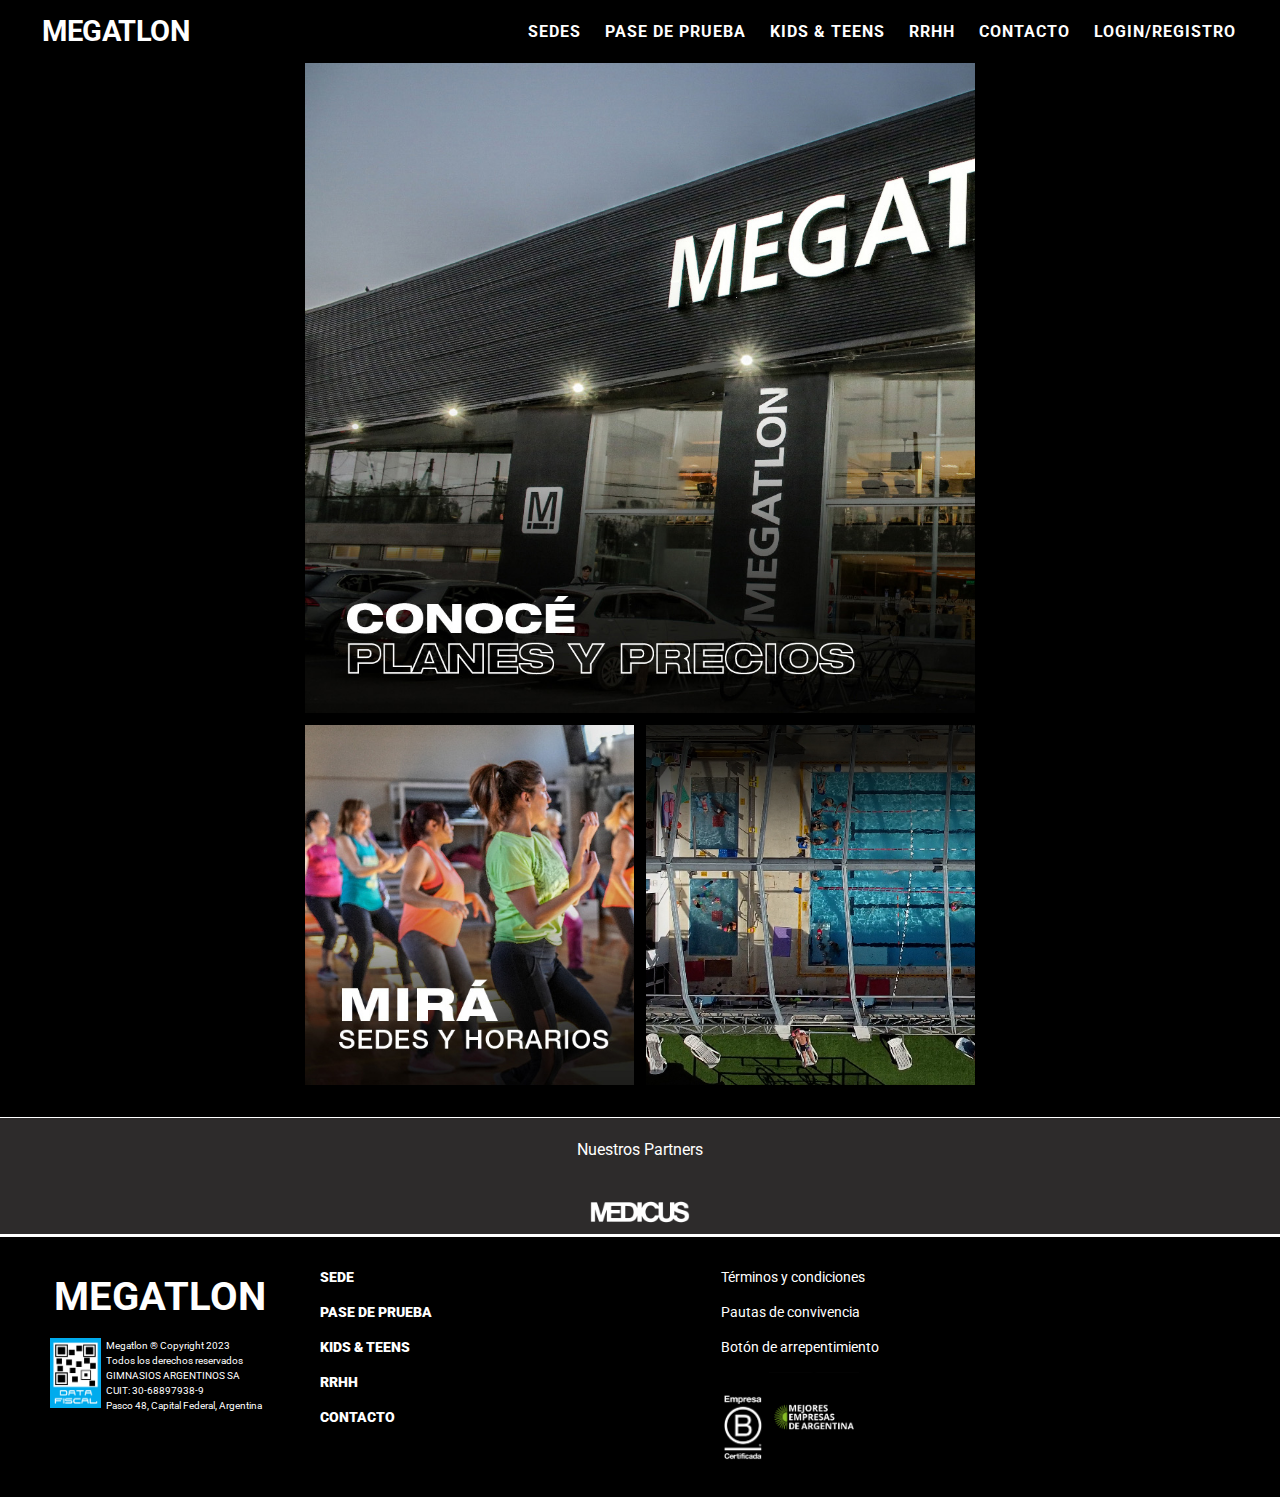
==== index.html @ 38f00773 "primer commit" ====
<!DOCTYPE html>
<html lang="en">
<head>
    <meta charset="UTF-8">
    <meta name="viewport" content="width=device-width, initial-scale=1.0">
    <link rel="stylesheet" href="./css/estilo.css">
    <link rel="shortcut icon" href="./img/favicon.jpg" type="image/x-icon">
    <title>Megatlon - Coder House</title>
</head>
<body>


<header>
    <div class="contenedor">
        <a class="logo"  href="index.html">Megatlon</a>
        <nav>
            <ul class="navbar">
                <li class="menu_item"><a class="menu_link" href="./pages/sedes.html">Sedes</a></li> 
                <li class="menu_item"><a class="menu_link" href="./pages/paseprueba.html">Pase de prueba</a></li>
                <li class="menu_item"><a class="menu_link" href="./pages/kidsteens.html">Kids & teens</a></li>
                <li class="menu_item"><a class="menu_link" href="./pages/rrhh.html">RRHH</a></li>
                <li class="menu_item"><a class="menu_link" href="./pages/contacto.html">Contacto</a></li>
                <li class="menu_item"><a class="menu_link" href="./pages/login.html">Login/registro</a></li>
            </ul>
        </nav>
    </div>
</header>

<main>

    <section id="grid">
        <div class="contenedor-grid">
            <div class="conoce"></div>
            <div class="mira"></div>
            <div class="entrena"></div>
        </div>
    </section>

    <div class="medicus">
        <div class="texto-medicus">
            <p>Nuestros Partners</p>
        </div>
        <div class="imagen-medicus">
            <img src="./img/Medicus02.png" alt="medicus"> 
        </div>
    </div>

</main>

<footer>
    <div class="footer">
        <div class="footer_top">
            <div class="columna1">
                <h2> Megatlon </h2>
            
                <div class="qrafip"> <img src="./img/qr-afip.15a73d4b.jpg" alt="qr de afip" height="70px"> 
                    <p class="texto-footer"> 
                        Megatlon ® Copyright 2023 
                        <br>
                        Todos los derechos reservados 
                        <br>
                        GIMNASIOS ARGENTINOS SA 
                        <br>
                        CUIT: 30-68897938-9 
                        <br>
                        Pasco 48, Capital Federal, Argentina 
                    </p>
                </div>
            </div>
        </div>
    
        
        <div class="nav_footer">
            <div class="columna2">
                <a class="footer_link" href="./pages/sedes.html">Sede</a>
                <a class="footer_link" href="./pages/paseprueba.html">Pase de prueba</a>
                <a class="footer_link" href="./pages/kidsteens.html">Kids & teens</a>
                <a class="footer_link" href="./pages/rrhh.html">RRHH</a>
                <a class="footer_link" href="./pages/contacto.html">Contacto</a>
            </div>
        </div>
        
        <div class="terminos">
            <div class="columna3">
                <a class="footer_link" href="">Términos y condiciones</a>
                <a class="footer_link" href="">Pautas de convivencia</a>
                <a class="footer_link" href="">Botón de arrepentimiento</a>
                
                <div class="imagenes-footer">
                    <img src="./img/empresab.png" alt="empresab" height="70px">
                    <img src="./img/302204756_440620988084188_4253621899496392982_n.png" alt="mejores empresas argentinas" height="90px">
                </div>
            </div>
        </div>
    </div>
</footer>

</body>
</html>
---- css/estilo.css ----
@import url('https://fonts.googleapis.com/css2?family=Roboto:wght@100&display=swap');
* {
    margin: 0;
    padding: 0;
    box-sizing: border-box;
    font-family: 'Roboto', sans-serif;
    line-height: 1.5;
}

h2 {
    color: white;
}

h1 {
    color: white;
}

a {
    text-decoration: none;
}

body {
    background-color: black;
}

header {
    background-color: black;
    padding-left: 2rem;
    padding-right: 2rem;
    position: sticky;
    width: 100%;
}

header .logo {
    display: flex;
    padding: 10px;
    font-size: 1.8em;
    text-transform: uppercase;
    text-align: left;
    letter-spacing: -0.5px;
    font-weight: bold;
    font-family: 'Roboto', sans-serif;
    color: white;
    text-decoration: none;
}
header .contenedor {
    display: flex;
    flex-direction: row;
    justify-content: space-between;
    align-items: center;
}

header .navbar {
    display: flex;
    text-align: center;
    text-transform: uppercase;
    margin-block-start: 1em;
    margin-block-end: 1em;
    

}
header .menu_item {
    display: inline;
    letter-spacing: 1px;

}
header .menu_link {
    padding: 18px 12px;
    font-weight: bold;
    color: white;
}


#grid {
    margin-right: 305px;
    margin-left: 305px;
    padding-bottom: 32px;

}

.contenedor-grid {
    display: grid;
    grid-template-columns: 1fr 1fr;
    grid-template-rows: 1fr;
    grid-template-areas: 
    "conoce conoce"
    "mira entrena";
    grid-gap: 0.75rem;
    gap: 0.75rem;
    width: 100%;
}


.conoce {
    grid-area: conoce;
    background-image: url(../img/Banners\ home.c143e0d0\ \(2\).jpg);
    width: 100%;
    height: 650px;
    background-repeat: no-repeat;
    background-size: cover;
}

.mira {
    grid-area: mira;
    background-image: url(../img/Banners-mira-sedes-y-horarios.cfb092e3.jpg);
    width: 100%;
    height: 360px;
    background-repeat: no-repeat;
    background-size: cover;

}
.entrena {
    grid-area: entrena;
    background-image: url(../img/Banners-entrena-gratis-un-dia.bda30f67.jpg);
    width: 100%;
    height: 360px;
    background-repeat: no-repeat;
    background-size: cover;
}

.medicus {
    background-color: rgb(45, 43, 43);
    border-top: 1px solid white;
    border-bottom: 3px solid white;
    height: 120px;
  
}

.texto-medicus {
    color: white;
    text-align: center;
    padding-top: 20px;
}

.imagen-medicus {
    display: flex;
    justify-content: center;
    height: 100px;
}

/*** FOOTER ***/

.footer {
    display: grid;
    grid-template-columns: repeat(4, 1fr);
    grid-template-areas: 
    "logo nav terminos";
    padding: 30px 0px;
    height: 260px;

    
}

.footer_top {
    grid-area: logo;
    display: flex;
    justify-content: center;
    flex-direction: row;
    grid-column-start: 1;
    grid-column-end: 2;
}


.footer_top h2 {
    font-size: 40px;
    flex-direction: row;
    color: white;
    text-transform: uppercase;
    width: 100%;
    text-align: center;
    justify-content: center;
}

.columna1 {
    display: flex;
    width: 220px;
    flex-direction: column;
}

.columna2 {
    display: flex;
    flex-direction: column;
}

.columna3 {
    display: flex;
    flex-direction: column;
}

.qrafip {
    display: flex;
    margin-top: 11px;
}

.texto-footer {
    font-size: 10px;
    color: white;
    padding-left: 5px;
}

.nav_footer {
    grid-area: nav;
    display: flex;
    flex-direction: row;
    grid-column-start: 2;
    grid-column-end: 3;
}

.nav_footer a {
    font-size: 14px;
    font-weight: 900;
    text-decoration: none;
    color: white;
    text-transform: uppercase;
}

.footer_link {
    padding-bottom: 14px;
    font-size: 14px;
}


.imagenes-footer {
    flex-direction: inline;
}

.terminos {
    grid-area: terminos;
    display: flex;
    flex-direction: row;
    justify-content: center;
    grid-column-start: 3;
}

.terminos a {
    text-decoration: none;
    color: white;
}

/*** SEDES ***/

.sedes {
    display: grid;
    color: white;
    grid-template-columns: 1fr 1fr 1fr 1fr;
    grid-template-areas: 
    "sede1 sede2 sede3 sede4";
    text-align: center;
    height: 500px;
    gap: 1rem;
    padding-bottom: 20px;
}

.tituloprincipal-sedes {
    padding: 25px 12px;
    font-size: 10px;
}


.titulo-sedes {
    font-size: 20px;
}

.grey {
    background-color: grey;
}

.border {
    border-radius: 50px;
}

.separador {
    border: 1px solid white;
}





/*** PASE DE PRUEBA ***/

.titulo-prueba {
    text-transform: uppercase;
    padding-left: 42px;
}


.formulario {
    display: flex;
    align-items: center;
    flex-direction: column;
    justify-content: flex-start;
}

.conteiner {
    display: flex;
    flex-direction: column;
    grid-gap: 2rem;
}

.col1 {
    display: flex;
    flex-direction: row;
    justify-content: space-between;
    gap: 2rem;
}

.col2 {
    display: flex;
    flex-direction: row;
    justify-content: space-between;
    gap: 2rem;
}

.col3 {
    display: flex;
    flex-direction: row;
    justify-content: space-between;
    gap: 2rem;
}

.formulario input {
    border: 1px solid white;
    background-color: black;
    padding-bottom: 0.5rem;
    padding-top: 0.75rem;
    padding-right: 80px;
    padding-left: 50px;


}
.enviar {
    padding-top: 60px;
    padding-bottom: 200px;
    text-align: center;

}

.texto-formulario {
    font-size: 14px;
    color: white;
    display: flex;
    
}

.boton-enviar {
    background-color: white;
    border-radius: 45px;
    text-transform: uppercase;
    font-weight: 700;
    width: 16rem;
    height: 2.5rem;
    outline: 2px solid transparent;
}

/*** KIDS TEENS ***/

.kidsteens {
    display: flex;
    margin-bottom: 1rem;
    justify-content: space-between;
    text-align: center;
}

.imagen-kids {
    display: flex;
    background-size: cover;
    width: 40%;
}

.formulariokids {
    
    flex-direction: column;
    height: 100vh;
    overflow-y: scroll;
}





/*** RRHH ***/



.img-RRHH {
    display: block;
    max-width: 100%;
    height: auto;
}


.img-RRHH p, h1 {
    color: white;
    
}

.nuestramision h1 {
    color: white;
    font-size: 1.5rem;
}
.nuestramision p {
    color: white;
    font-size: 1.25rem;
}


/*** LOGIN ***/

.login {
    display: flex;
    padding-top: 30px;
    flex-direction: row;
    justify-content: center;
}

.entrar {
    text-align: center;
    align-content: center;
    align-items: center;
}


/*** MEDIA ***/

@media and (max-width: 480px) {

}
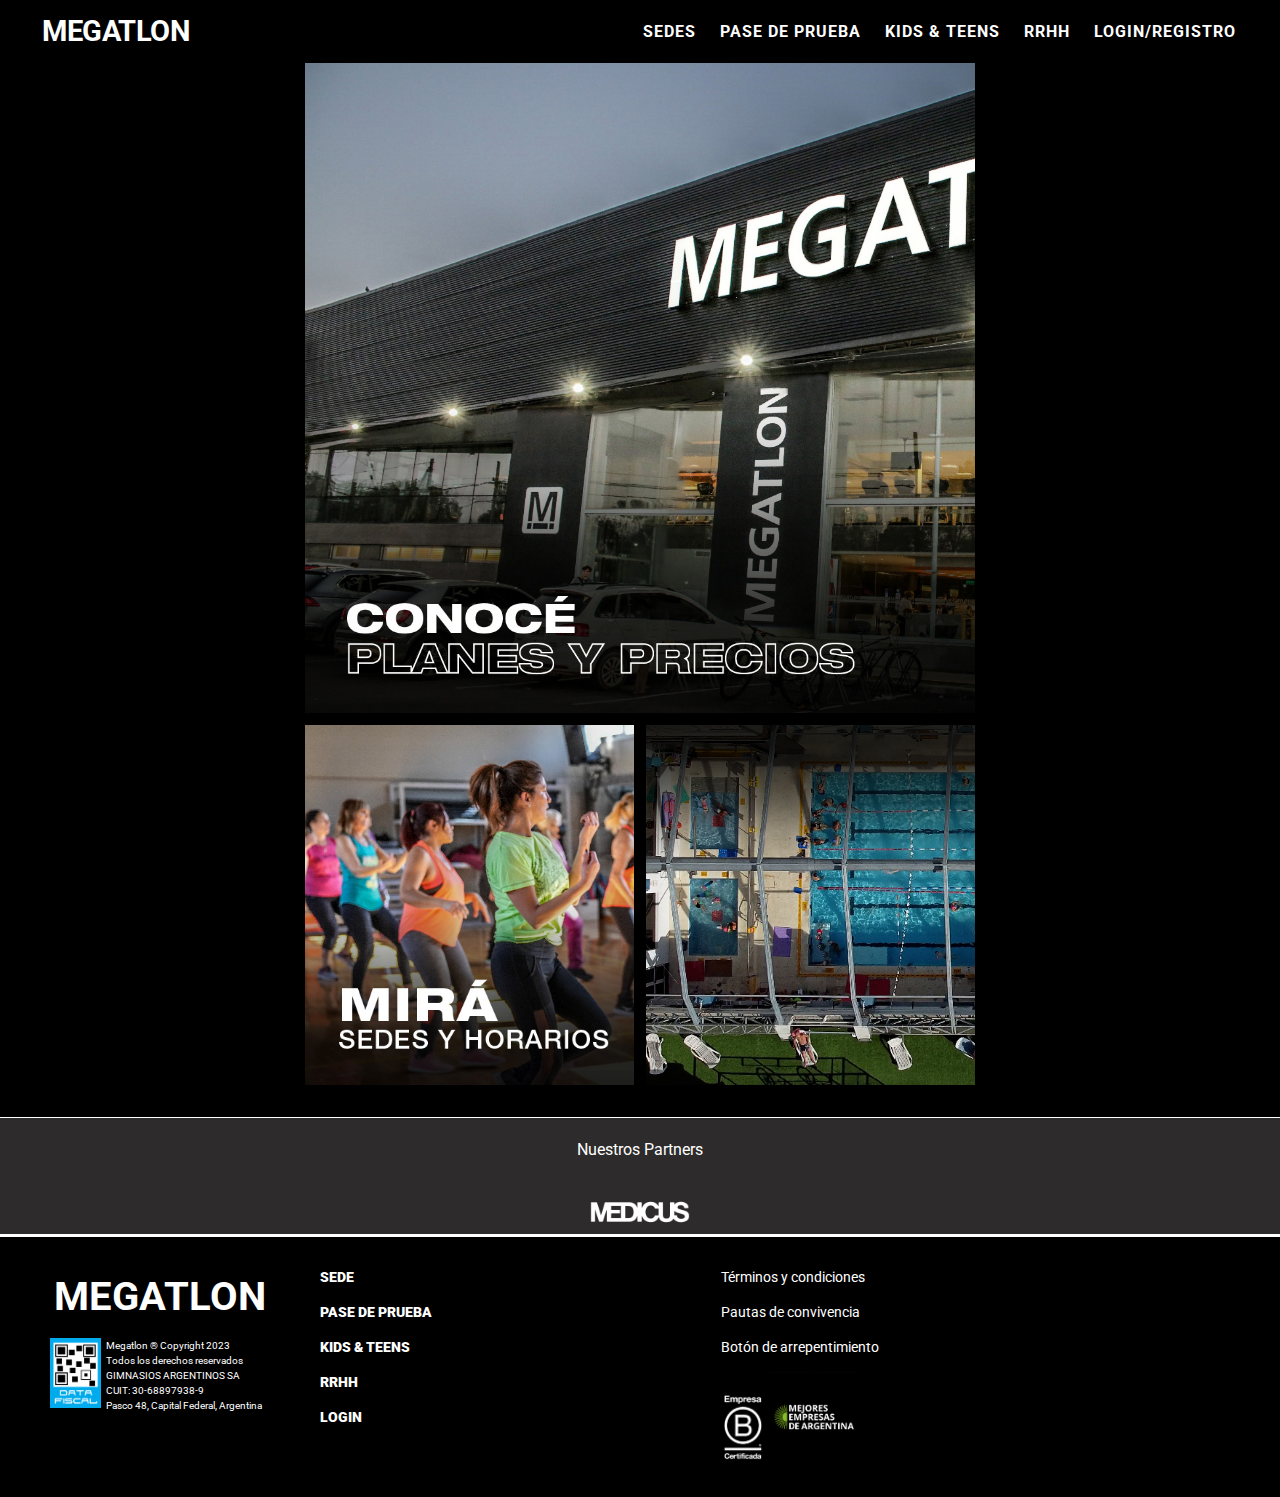
==== commit ab83fe96: "agregue SASS, SEO y alguna que otra animacion" ====
--- a/index.html
+++ b/index.html
@@ -3,9 +3,13 @@
 <head>
     <meta charset="UTF-8">
     <meta name="viewport" content="width=device-width, initial-scale=1.0">
-    <link rel="stylesheet" href="./css/estilo.css">
+    <link rel="stylesheet" href="./scss/estilo.css">
     <link rel="shortcut icon" href="./img/favicon.jpg" type="image/x-icon">
     <title>Megatlon - Coder House</title>
+    <meta name="description" content="Entrená con nosotros en Megatlon.
+    Más de 30 sedes en Capital Federal, Gran Buenos Aires, Córdoba y Rosario.
+    Contactanos hoy mismo para más información.">
+    <meta name="keywords" content="gimnasios, sedes megatlon, horarios, precios">
 </head>
 <body>
 
@@ -19,7 +23,6 @@
                 <li class="menu_item"><a class="menu_link" href="./pages/paseprueba.html">Pase de prueba</a></li>
                 <li class="menu_item"><a class="menu_link" href="./pages/kidsteens.html">Kids & teens</a></li>
                 <li class="menu_item"><a class="menu_link" href="./pages/rrhh.html">RRHH</a></li>
-                <li class="menu_item"><a class="menu_link" href="./pages/contacto.html">Contacto</a></li>
                 <li class="menu_item"><a class="menu_link" href="./pages/login.html">Login/registro</a></li>
             </ul>
         </nav>
@@ -28,13 +31,13 @@
 
 <main>
 
-    <section id="grid">
-        <div class="contenedor-grid">
+    <div class="contenedor-grid">
+        <div class="grid">
             <div class="conoce"></div>
             <div class="mira"></div>
             <div class="entrena"></div>
         </div>
-    </section>
+    </div>
 
     <div class="medicus">
         <div class="texto-medicus">
@@ -53,7 +56,7 @@
             <div class="columna1">
                 <h2> Megatlon </h2>
             
-                <div class="qrafip"> <img src="./img/qr-afip.15a73d4b.jpg" alt="qr de afip" height="70px"> 
+                <div class="qrafip"> <img src="./img/qr-afip.15a73d4b.jpg" alt="qr de afip" height="70"> 
                     <p class="texto-footer"> 
                         Megatlon ® Copyright 2023 
                         <br>
@@ -76,7 +79,7 @@
                 <a class="footer_link" href="./pages/paseprueba.html">Pase de prueba</a>
                 <a class="footer_link" href="./pages/kidsteens.html">Kids & teens</a>
                 <a class="footer_link" href="./pages/rrhh.html">RRHH</a>
-                <a class="footer_link" href="./pages/contacto.html">Contacto</a>
+                <a class="footer_link" href="./pages/login.html">Login</a>
             </div>
         </div>
         
@@ -87,8 +90,8 @@
                 <a class="footer_link" href="">Botón de arrepentimiento</a>
                 
                 <div class="imagenes-footer">
-                    <img src="./img/empresab.png" alt="empresab" height="70px">
-                    <img src="./img/302204756_440620988084188_4253621899496392982_n.png" alt="mejores empresas argentinas" height="90px">
+                    <img src="./img/empresab.png" alt="empresab" height="70">
+                    <img src="./img/302204756_440620988084188_4253621899496392982_n.png" alt="mejores empresas argentinas" height="90">
                 </div>
             </div>
         </div>
--- a/scss/estilo.css
+++ b/scss/estilo.css
@@ -0,0 +1,552 @@
+@import url("https://fonts.googleapis.com/css2?family=Roboto:wght@100&display=swap");
+* {
+  margin: 0;
+  padding: 0;
+  box-sizing: border-box;
+  font-family: "Roboto", sans-serif;
+  line-height: 1.5;
+}
+
+h2 {
+  color: white;
+}
+
+h1 {
+  color: white;
+}
+
+a {
+  text-decoration: none;
+}
+
+body {
+  background-color: #000000;
+}
+
+header {
+  background-color: black;
+  padding-left: 2rem;
+  padding-right: 2rem;
+  position: sticky;
+  width: 100%;
+}
+
+header .logo {
+  display: flex;
+  padding: 10px;
+  font-size: 1.8em;
+  text-transform: uppercase;
+  text-align: left;
+  letter-spacing: -0.5px;
+  font-weight: bold;
+  font-family: "Roboto", sans-serif;
+  color: white;
+  text-decoration: none;
+}
+
+header .contenedor {
+  display: flex;
+  flex-direction: row;
+  justify-content: space-between;
+  align-items: center;
+  width: 100%;
+}
+
+header .navbar {
+  display: flex;
+  text-align: center;
+  text-transform: uppercase;
+  margin-block-start: 1em;
+  margin-block-end: 1em;
+}
+
+header .menu_item {
+  display: inline;
+  letter-spacing: 1px;
+}
+
+header .menu_link {
+  padding: 18px 12px;
+  font-weight: bold;
+  color: white;
+}
+
+.grid {
+  display: grid;
+  grid-template-columns: 1fr 1fr;
+  grid-template-rows: 1fr;
+  grid-template-areas: "conoce conoce" "mira entrena";
+  grid-gap: 0.75rem;
+  gap: 0.75rem;
+  width: 100%;
+}
+
+.grid {
+  padding-right: 305px;
+  padding-left: 305px;
+}
+
+.contenedor-grid {
+  display: flex;
+  flex-direction: column;
+  margin-bottom: 2rem;
+}
+
+.conoce {
+  grid-area: conoce;
+  background-image: url(../img/Banners\ home.c143e0d0\ \(2\).jpg);
+  width: 100%;
+  height: 650px;
+  background-repeat: no-repeat;
+  background-size: cover;
+}
+
+.mira {
+  grid-area: mira;
+  background-image: url(../img/Banners-mira-sedes-y-horarios.cfb092e3.jpg);
+  width: 100%;
+  height: 360px;
+  background-repeat: no-repeat;
+  background-size: cover;
+}
+
+.entrena {
+  grid-area: entrena;
+  background-image: url(../img/Banners-entrena-gratis-un-dia.bda30f67.jpg);
+  width: 100%;
+  height: 360px;
+  background-repeat: no-repeat;
+  background-size: cover;
+}
+
+.medicus {
+  background-color: rgb(45, 43, 43);
+  border-top: 1px solid white;
+  border-bottom: 3px solid white;
+  height: 120px;
+}
+
+.texto-medicus {
+  color: white;
+  text-align: center;
+  padding-top: 20px;
+}
+
+.imagen-medicus {
+  display: flex;
+  justify-content: center;
+  height: 100px;
+}
+
+/*** FOOTER ***/
+.footer {
+  display: grid;
+  grid-template-columns: repeat(4, 1fr);
+  grid-template-areas: "logo nav terminos";
+  padding: 30px 0px;
+  height: 260px;
+}
+
+.footer_top {
+  grid-area: logo;
+  display: flex;
+  justify-content: center;
+  flex-direction: row;
+  grid-column-start: 1;
+  grid-column-end: 2;
+}
+
+.footer_top h2 {
+  font-size: 40px;
+  flex-direction: row;
+  color: white;
+  text-transform: uppercase;
+  width: 100%;
+  text-align: center;
+  justify-content: center;
+}
+
+.columna1 {
+  display: flex;
+  width: 220px;
+  flex-direction: column;
+}
+
+.columna2 {
+  display: flex;
+  flex-direction: column;
+}
+
+.columna3 {
+  display: flex;
+  flex-direction: column;
+}
+
+.qrafip {
+  display: flex;
+  margin-top: 11px;
+}
+
+.texto-footer {
+  font-size: 10px;
+  color: white;
+  padding-left: 5px;
+}
+
+.nav_footer {
+  grid-area: nav;
+  display: flex;
+  flex-direction: row;
+  grid-column-start: 2;
+  grid-column-end: 3;
+}
+
+.nav_footer a {
+  font-size: 14px;
+  font-weight: 900;
+  text-decoration: none;
+  color: white;
+  text-transform: uppercase;
+}
+
+.footer_link {
+  padding-bottom: 14px;
+  font-size: 14px;
+}
+
+.imagenes-footer {
+  flex-direction: inline;
+}
+
+.terminos {
+  grid-area: terminos;
+  display: flex;
+  flex-direction: row;
+  justify-content: center;
+  grid-column-start: 3;
+}
+
+.terminos a {
+  text-decoration: none;
+  color: white;
+}
+
+/*** SEDES ***/
+.grid-sedes {
+  display: grid;
+  padding: 6rem;
+  grid-template-columns: 1fr 1fr 1fr 1fr;
+  grid-row: 1fr 1fr 1fr;
+  grid-template-areas: "item1 item2 item3 item4";
+  gap: 1rem;
+}
+
+.grid_item {
+  border-radius: 2rem;
+  background-color: grey;
+  height: 280px;
+}
+
+.info-tarjetas {
+  display: flex;
+  justify-content: center;
+}
+
+.grid_item h2 {
+  display: flex;
+  justify-content: center;
+}
+
+.grid_item p {
+  color: white;
+}
+
+.grid_item1 {
+  grid-area: item1;
+}
+
+.grid_item2 {
+  grid-area: item2;
+}
+
+.grid_item3 {
+  grid-area: item3;
+}
+
+.grid_item4 {
+  grid-area: item4;
+}
+
+.text-card {
+  display: flex;
+  flex-direction: column;
+  justify-content: space-between;
+  padding: 1.25rem;
+}
+
+.info-tarjetas {
+  display: flex;
+  margin-bottom: 8px;
+  margin-right: 4px;
+}
+
+.sedes-subrayado:hover {
+  text-decoration: underline;
+}
+
+.sedes-direccion {
+  text-decoration: underline;
+}
+
+/*** PASE DE PRUEBA ***/
+.titulo-prueba {
+  text-transform: uppercase;
+  padding-left: 42px;
+}
+
+.formulario {
+  display: flex;
+  align-items: center;
+  flex-direction: column;
+  justify-content: flex-start;
+}
+
+.conteiner {
+  display: flex;
+  flex-direction: column;
+  grid-gap: 2rem;
+}
+
+.col1 {
+  display: flex;
+  flex-direction: row;
+  justify-content: space-between;
+  gap: 2rem;
+}
+
+.col2 {
+  display: flex;
+  flex-direction: row;
+  justify-content: space-between;
+  gap: 2rem;
+}
+
+.col3 {
+  display: flex;
+  flex-direction: row;
+  justify-content: space-between;
+  gap: 2rem;
+}
+
+.formulario input {
+  border: 1px solid white;
+  background-color: black;
+  padding-bottom: 0.5rem;
+  padding-top: 0.75rem;
+  padding-right: 80px;
+  padding-left: 50px;
+}
+
+.enviar {
+  padding-top: 60px;
+  padding-bottom: 200px;
+  text-align: center;
+}
+
+.texto-formulario {
+  font-size: 14px;
+  color: white;
+  display: flex;
+}
+
+.boton-enviar {
+  background-color: white;
+  border-radius: 45px;
+  text-transform: uppercase;
+  font-weight: 700;
+  width: 16rem;
+  height: 2.5rem;
+  outline: 2px solid transparent;
+}
+
+/*** KIDS TEENS ***/
+.kidsteens {
+  display: flex;
+  justify-content: space-between;
+  padding-top: 3rem;
+  padding-bottom: 1rem;
+}
+
+.imagen-kids {
+  display: flex;
+  background-size: cover;
+}
+
+.completar {
+  display: flex;
+  flex-direction: column;
+  text-align: center;
+  gap: 2rem;
+}
+
+.subtitulo-kids {
+  font-size: 20px;
+  margin: 25px 40px;
+}
+
+.formulariokids {
+  width: 100%;
+  flex-direction: column;
+}
+
+.titulo-kids {
+  text-align: center;
+  font-size: 1.5rem;
+}
+
+.elegir-sede {
+  gap: 2rem;
+}
+
+/*** RRHH ***/
+.hero-rrhh {
+  margin-top: 50px;
+}
+
+.main-titulo {
+  font-size: 20px;
+  display: flex;
+  justify-content: center;
+  padding: 12px;
+}
+
+.texto-parrafo {
+  display: flex;
+  color: white;
+  font-size: 28px;
+  align-content: center;
+  justify-content: center;
+}
+
+.imagen-rrhh {
+  margin-left: auto;
+  margin-right: auto;
+}
+
+.nuestramision h1 {
+  color: white;
+  font-size: 1.5rem;
+}
+
+.nuestramision p {
+  color: white;
+  font-size: 1.25rem;
+}
+
+/*** LOGIN ***/
+.login {
+  display: flex;
+  flex-direction: row;
+  justify-content: center;
+  gap: 2rem;
+  padding: 30px 20px;
+}
+
+.entrar {
+  padding-bottom: 20px;
+  text-align: center;
+  align-content: center;
+  align-items: center;
+}
+
+.restablecer {
+  padding: 20px 0px;
+}
+
+/*** MEDIA ***/
+@media (max-width: 768px) {
+  .contenedor-grid {
+    max-width: 768px;
+  }
+  .grid-sedes {
+    font-size: 10px;
+    display: grid;
+    padding: 6rem;
+    grid-template-columns: 1fr 1fr 1fr;
+    grid-row: 1fr 1fr 1fr;
+    grid-template-areas: "item1 item2 item3" "item4 item5 item6";
+    gap: 1rem;
+  }
+}
+@media (max-width: 600px) {
+  header .contenedor {
+    flex-direction: column;
+    align-items: center;
+  }
+  header .logo {
+    margin: 0;
+    padding: 10px;
+  }
+  header .navbar {
+    flex-direction: column;
+    padding: 10px 0px;
+    gap: 10px;
+  }
+  .grid-sedes {
+    display: flex;
+    flex-direction: column;
+  }
+  .contenedor-grid {
+    max-width: 600px;
+  }
+  .formulario input {
+    display: flex;
+    flex-direction: column;
+  }
+  .restablecer {
+    display: flex;
+    flex-direction: column;
+  }
+}
+@media (max-width: 480px) {
+  header .contenedor {
+    flex-direction: column;
+    align-items: center;
+  }
+  header .logo {
+    margin: 0;
+    padding: 10px;
+  }
+  header .navbar {
+    flex-direction: column;
+    padding: 10px 0px;
+    gap: 10px;
+  }
+  .grid-sedes {
+    display: flex;
+    flex-direction: column;
+  }
+  .contenedor-grid {
+    max-width: 480px;
+  }
+  .footer {
+    display: flex;
+    flex-direction: column;
+  }
+  .nav_footer {
+    display: flex;
+    align-content: center;
+    justify-content: center;
+    padding: 25px 0px;
+  }
+  .login {
+    display: flex;
+    flex-direction: column;
+  }
+  .restablecer {
+    display: flex;
+    flex-direction: column;
+  }
+}
+
+/*# sourceMappingURL=estilo.css.map */
